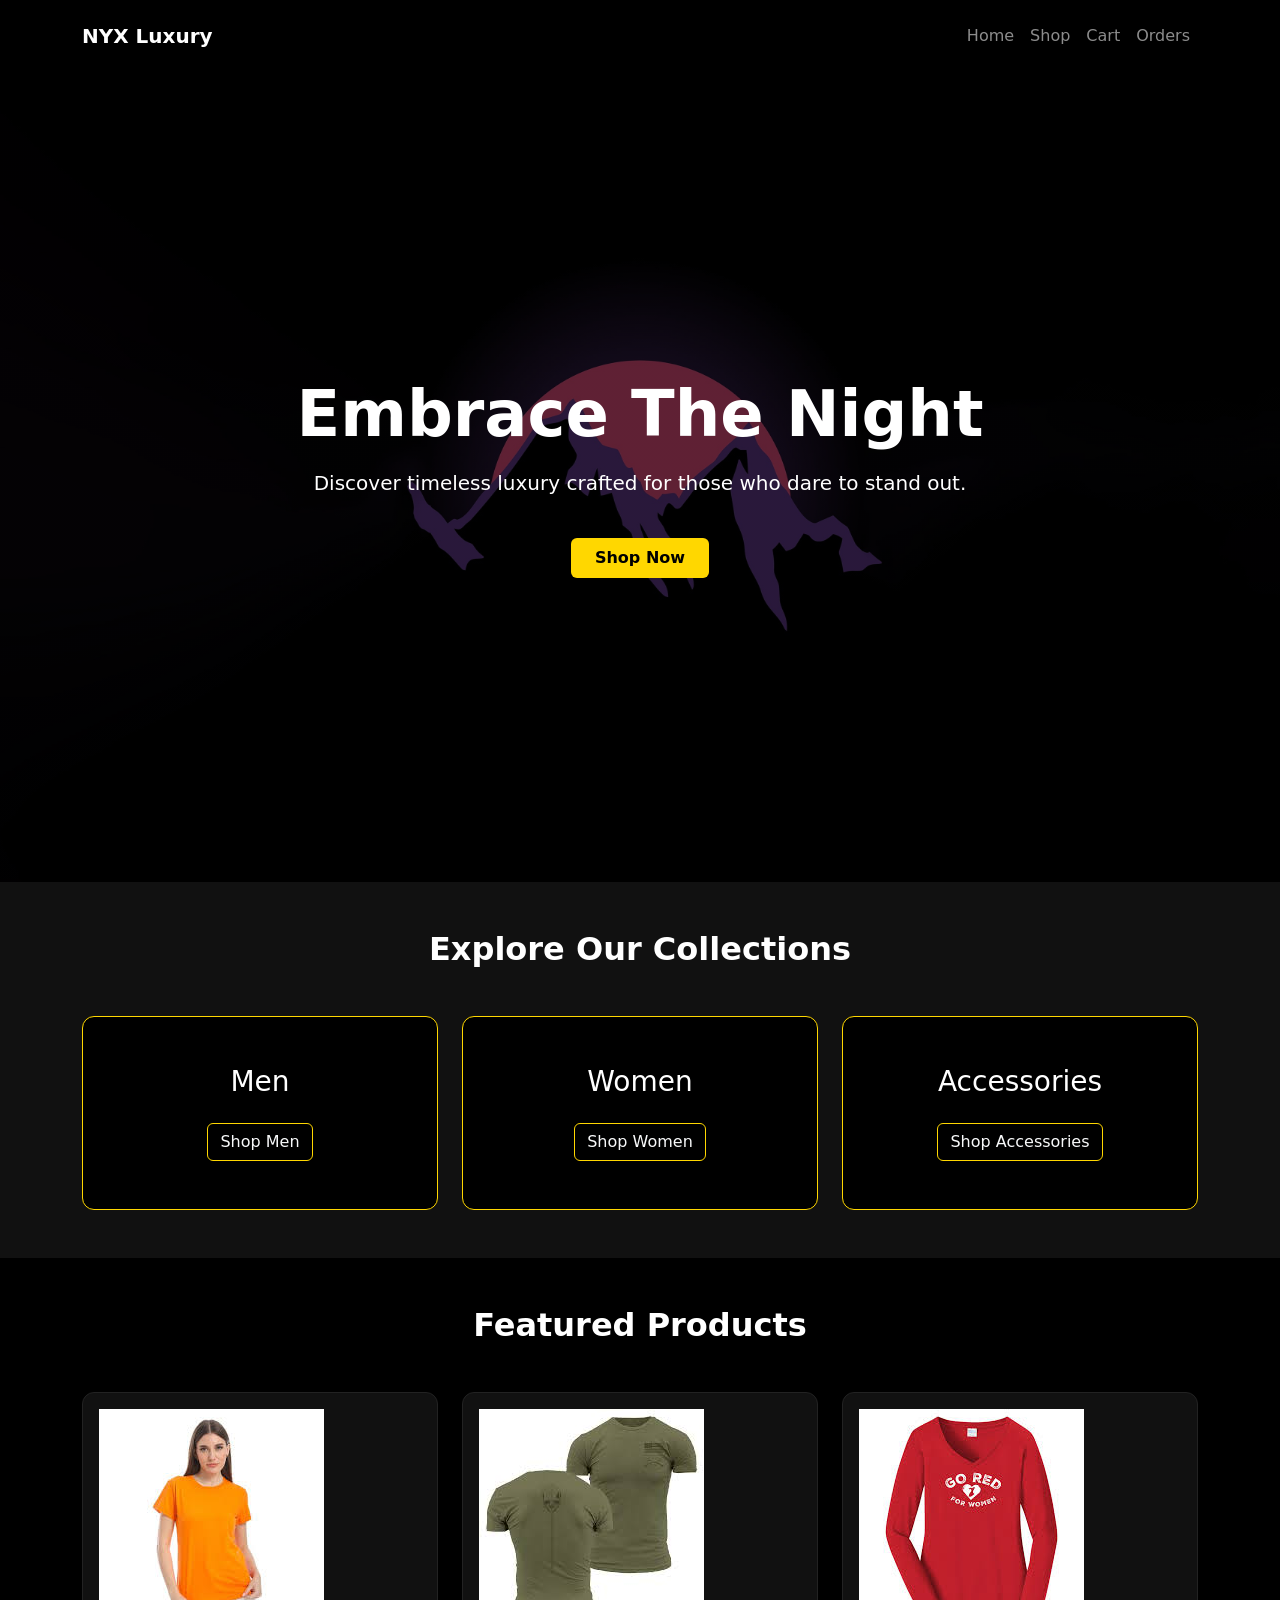
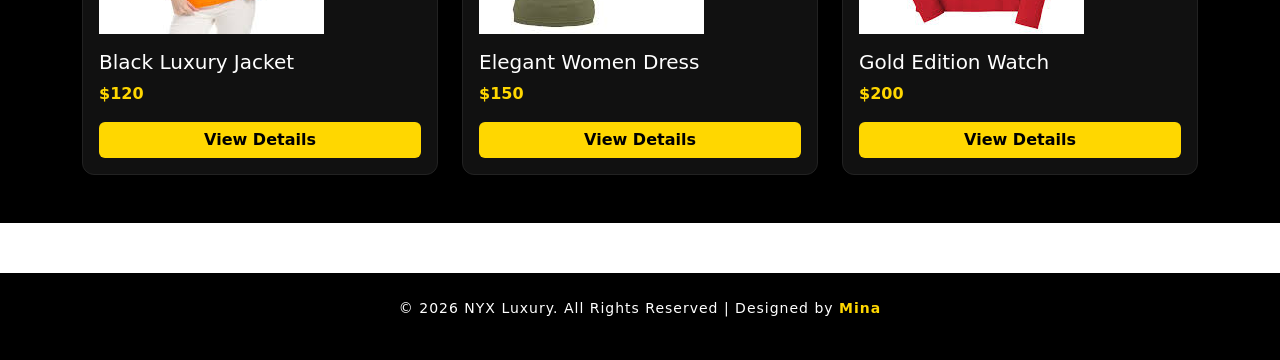
==== index.html @ 7c7b5c1a "Initial project structure for NYX Luxury" ====
<!doctype html>
<html lang="en">
  <head>
    <meta charset="UTF-8" />
    <meta name="viewport" content="width=device-width, initial-scale=1.0" />

    <title>NYX Luxury</title>

    <!-- Bootstrap CSS -->
    <link
      href="https://cdn.jsdelivr.net/npm/bootstrap@5.3.2/dist/css/bootstrap.min.css"
      rel="stylesheet"
    />

    <!-- Main CSS -->
    <link rel="stylesheet" href="css/style.css" />
  </head>
  <body>
    <nav class="navbar navbar-expand-lg navbar-dark bg-black py-3">
      <div class="container">
        <!-- Brand Name -->
        <a class="navbar-brand fw-bold" href="index.html"> NYX Luxury </a>

        <!-- Mobile Toggle -->
        <button
          class="navbar-toggler"
          type="button"
          data-bs-toggle="collapse"
          data-bs-target="#navbarNav"
        >
          <span class="navbar-toggler-icon"></span>
        </button>

        <!-- Links -->
        <div class="collapse navbar-collapse" id="navbarNav">
          <ul class="navbar-nav ms-auto">
            <li class="nav-item">
              <a class="nav-link" href="index.html">Home</a>
            </li>

            <li class="nav-item">
              <a class="nav-link" href="shop.html">Shop</a>
            </li>

            <li class="nav-item">
              <a class="nav-link" href="cart.html">Cart</a>
            </li>

            <li class="nav-item">
              <a class="nav-link" href="orders.html">Orders</a>
            </li>
          </ul>
        </div>
      </div>
    </nav>

    <section class="hero d-flex align-items-center">
      <div class="container text-center text-white">
        <h1 class="display-3 fw-bold">Embrace The Night</h1>
        <p class="lead mt-3">
          Discover timeless luxury crafted for those who dare to stand out.
        </p>
        <a href="shop.html" class="btn btn-gold mt-4 px-4 py-2"> Shop Now </a>
      </div>
    </section>

    <section class="categories py-5">
      <div class="container">
        <h2 class="text-center mb-5 fw-bold">Explore Our Collections</h2>

        <div class="row g-4">
          <div class="col-md-4">
            <div class="category-card text-center p-5">
              <h3>Men</h3>
              <a href="shop.html" class="btn btn-outline-light mt-3">
                Shop Men
              </a>
            </div>
          </div>

          <div class="col-md-4">
            <div class="category-card text-center p-5">
              <h3>Women</h3>
              <a href="shop.html" class="btn btn-outline-light mt-3">
                Shop Women
              </a>
            </div>
          </div>

          <div class="col-md-4">
            <div class="category-card text-center p-5">
              <h3>Accessories</h3>
              <a href="shop.html" class="btn btn-outline-light mt-3">
                Shop Accessories
              </a>
            </div>
          </div>
        </div>
      </div>
    </section>

    <section class="featured py-5">
      <div class="container">
        <h2 class="text-center mb-5 fw-bold">Featured Products</h2>

        <div class="row g-4" id="featuredProducts"></div>
      </div>
    </section>

    <footer class="footer">
      <p>
        © 2026 NYX Luxury. All Rights Reserved | Designed by

        <a href="" target="_blank"> Mina </a>
      </p>
    </footer>

    <!-- Bootstrap JS -->
    <script src="https://cdn.jsdelivr.net/npm/bootstrap@5.3.2/dist/js/bootstrap.bundle.min.js"></script>

    <!-- Main JS -->
    <script src="js/main.js"></script>
  </body>
</html>
<!-- <div class="row g-4">
         
          <div class="col-md-4">
            <div class="product-card p-3">
              <img
                src="assets/images/product1.jpg"
                class="img-fluid mb-3"
                alt=""
              />
              <h5>Black Luxury Jacket</h5>
              <p class="price">$120</p>
              <a href="product.html" class="btn btn-gold w-100">View Details</a>
            </div>
          </div>

         
          <div class="col-md-4">
            <div class="product-card p-3">
              <img
                src="assets/images/product2.jpg"
                class="img-fluid mb-3"
                alt=""
              />
              <h5>Elegant Women Dress</h5>
              <p class="price">$150</p>
              <a href="product.html" class="btn btn-gold w-100">View Details</a>
            </div>
          </div>

          
          <div class="col-md-4">
            <div class="product-card p-3">
              <img
                src="assets/images/product3.jpg"
                class="img-fluid mb-3"
                alt=""
              />
              <h5>Gold Edition Watch</h5>
              <p class="price">$200</p>
              <a href="product.html" class="btn btn-gold w-100">View Details</a>
            </div>
          </div>
        </div>
      </div> -->
---- css/style.css ----
.hero {
  height: 90vh;
  background:
    linear-gradient(rgba(0, 0, 0, 0.6), rgba(0, 0, 0, 0.6)),
    url("../assets/images/hero.jpg") center/cover no-repeat;
}

.btn-gold {
  background: gold;
  color: black;
  font-weight: 600;
  border: none;
  transition: 0.3s;
}
.btn-gold:hover {
  background: white;
  color: black;
}

.categories {
  background: #111;
  color: white;
}
.category-card {
  background: #000;
  border: 1px solid gold;
  border-radius: 12px;
  transition: 0.3s;
}
.category-card:hover {
  transform: translateY(-10px);
  background: gold;
  color: black;
}
.category-card a {
  border-color: gold;
}

.featured {
  background: #000;
  color: white;
}

.product-card {
  background: #111;
  border-radius: 12px;
  border: 1px solid #222;
  transition: 0.3s;
}

.product-card:hover {
  transform: translateY(-10px);
  border-color: gold;
}

.price {
  color: gold;
  font-weight: bold;
}

.shop {
  background: #000;
  min-height: 100vh;
}

.product-details {
  background: #000;
  color: #fff;
  min-height: 100vh;
}

.product-details img {
  border-radius: 12px;
  border: 1px solid #222;
}

.cart-page {
  background: #000;
  min-height: 100vh;
}

.cart-item {
  background: #111;
  border: 1px solid #222;
  border-radius: 12px;
  padding: 15px;
  margin-bottom: 15px;
  display: flex;
  gap: 15px;
  align-items: center;
}

.cart-item img {
  width: 90px;
  border-radius: 10px;
}

.checkout-page {
  background: #000;
  min-height: 100vh;
}

.orders-page {
  background: #000;
  min-height: 100vh;
}

.order-card {
  background: #111;
  border: 1px solid gold;
  border-radius: 12px;
  padding: 20px;
  margin-bottom: 20px;
}
.footer {
  background-color: #000;
  color: #fff;
  text-align: center;
  padding: 25px 10px;
  font-size: 14px;
  letter-spacing: 1px;
  margin-top: 50px;
}

.footer a {
  color: gold;
  font-weight: 600;
  text-decoration: none;
  transition: 0.3s;
}

.footer a:hover {
  color: white;
  text-decoration: underline;
}
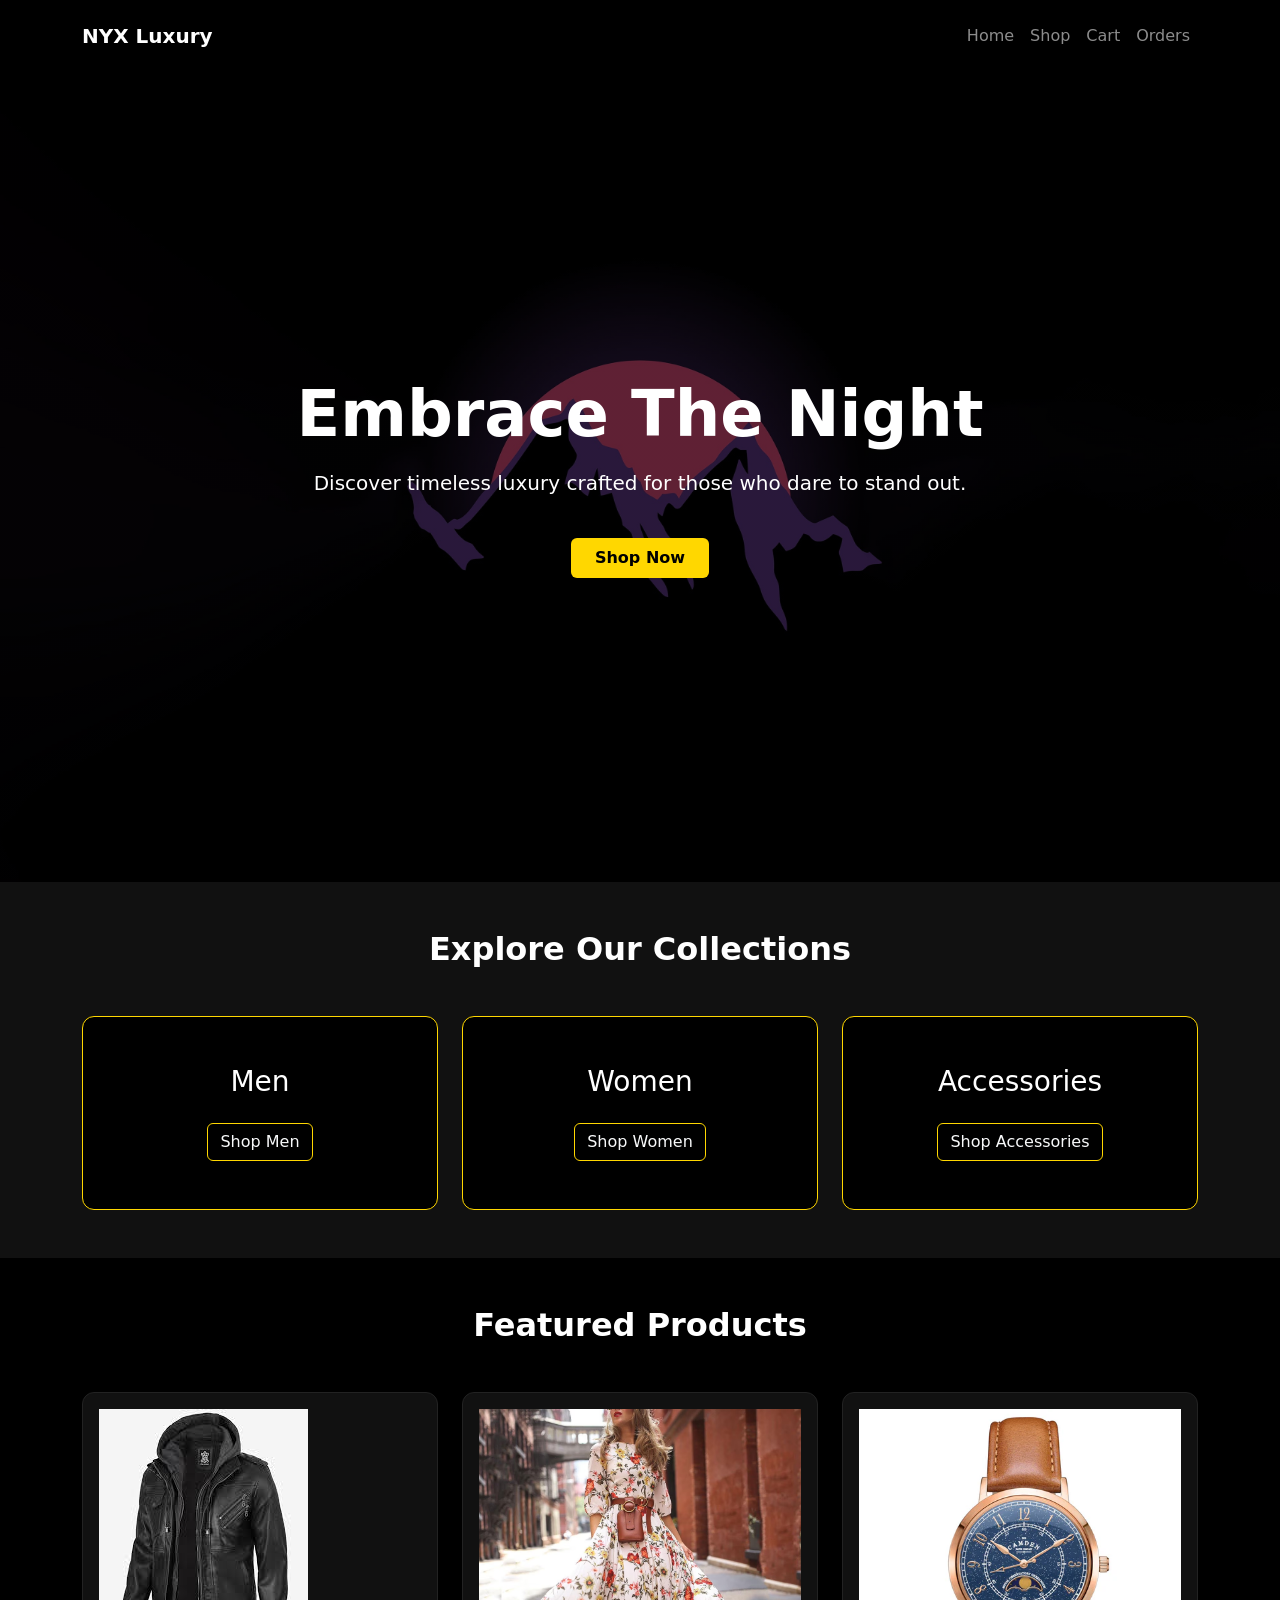
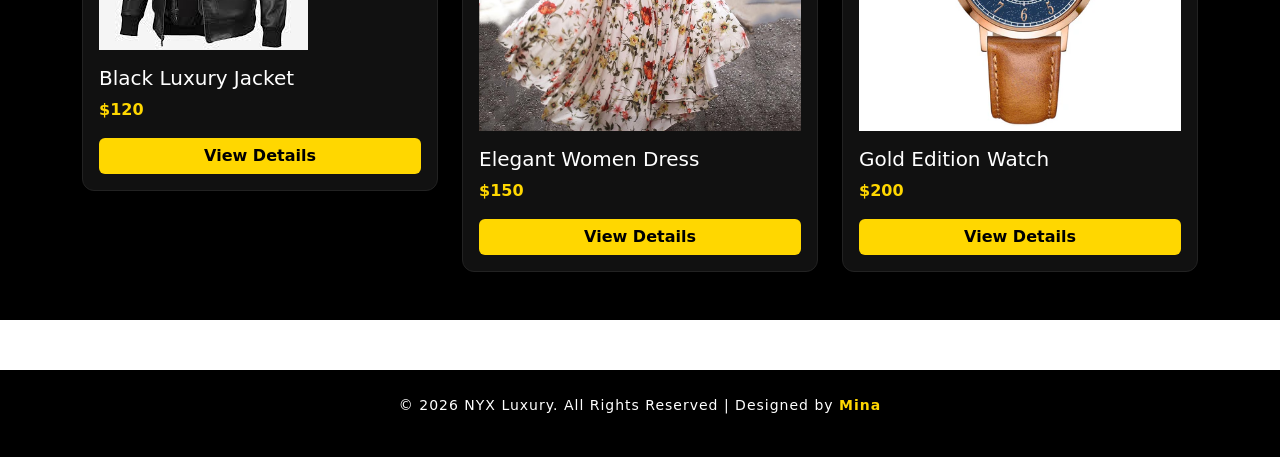
==== commit eecf6bac: "update project files" ====
--- a/index.html
+++ b/index.html
@@ -122,47 +122,3 @@
     <script src="js/main.js"></script>
   </body>
 </html>
-<!-- <div class="row g-4">
-         
-          <div class="col-md-4">
-            <div class="product-card p-3">
-              <img
-                src="assets/images/product1.jpg"
-                class="img-fluid mb-3"
-                alt=""
-              />
-              <h5>Black Luxury Jacket</h5>
-              <p class="price">$120</p>
-              <a href="product.html" class="btn btn-gold w-100">View Details</a>
-            </div>
-          </div>
-
-         
-          <div class="col-md-4">
-            <div class="product-card p-3">
-              <img
-                src="assets/images/product2.jpg"
-                class="img-fluid mb-3"
-                alt=""
-              />
-              <h5>Elegant Women Dress</h5>
-              <p class="price">$150</p>
-              <a href="product.html" class="btn btn-gold w-100">View Details</a>
-            </div>
-          </div>
-
-          
-          <div class="col-md-4">
-            <div class="product-card p-3">
-              <img
-                src="assets/images/product3.jpg"
-                class="img-fluid mb-3"
-                alt=""
-              />
-              <h5>Gold Edition Watch</h5>
-              <p class="price">$200</p>
-              <a href="product.html" class="btn btn-gold w-100">View Details</a>
-            </div>
-          </div>
-        </div>
-      </div> -->
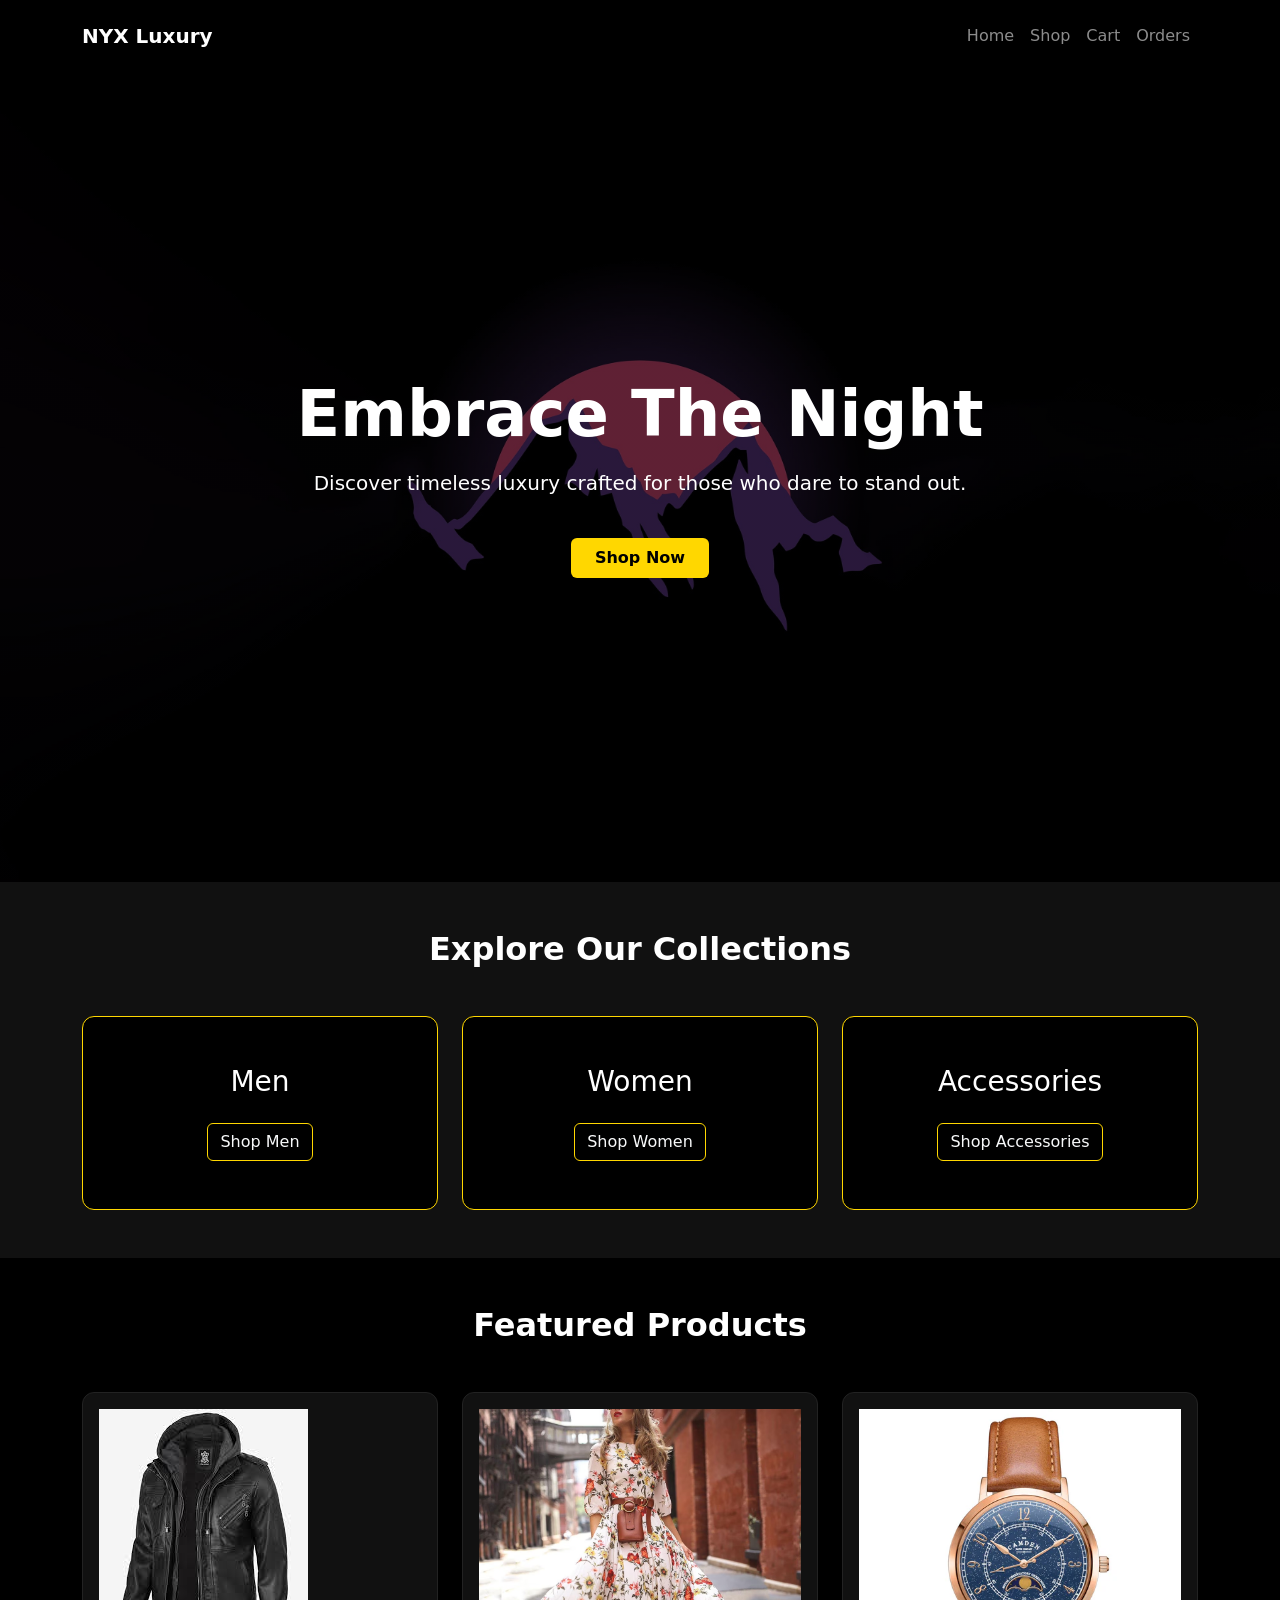
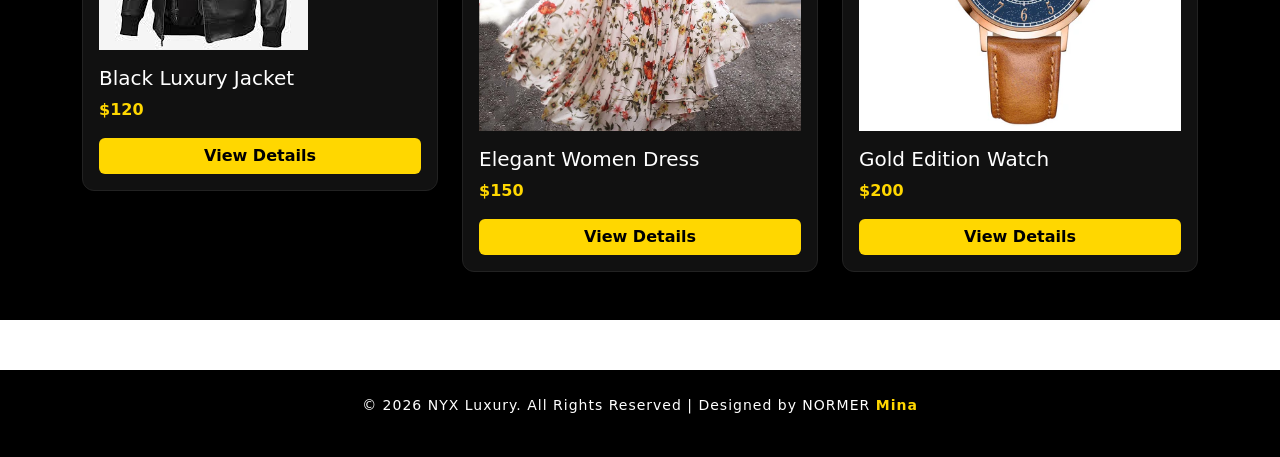
==== commit 7b34476f: "update project files" ====
--- a/index.html
+++ b/index.html
@@ -109,7 +109,7 @@
 
     <footer class="footer">
       <p>
-        © 2026 NYX Luxury. All Rights Reserved | Designed by
+        © 2026 NYX Luxury. All Rights Reserved | Designed by NORMER
 
         <a href="" target="_blank"> Mina </a>
       </p>
